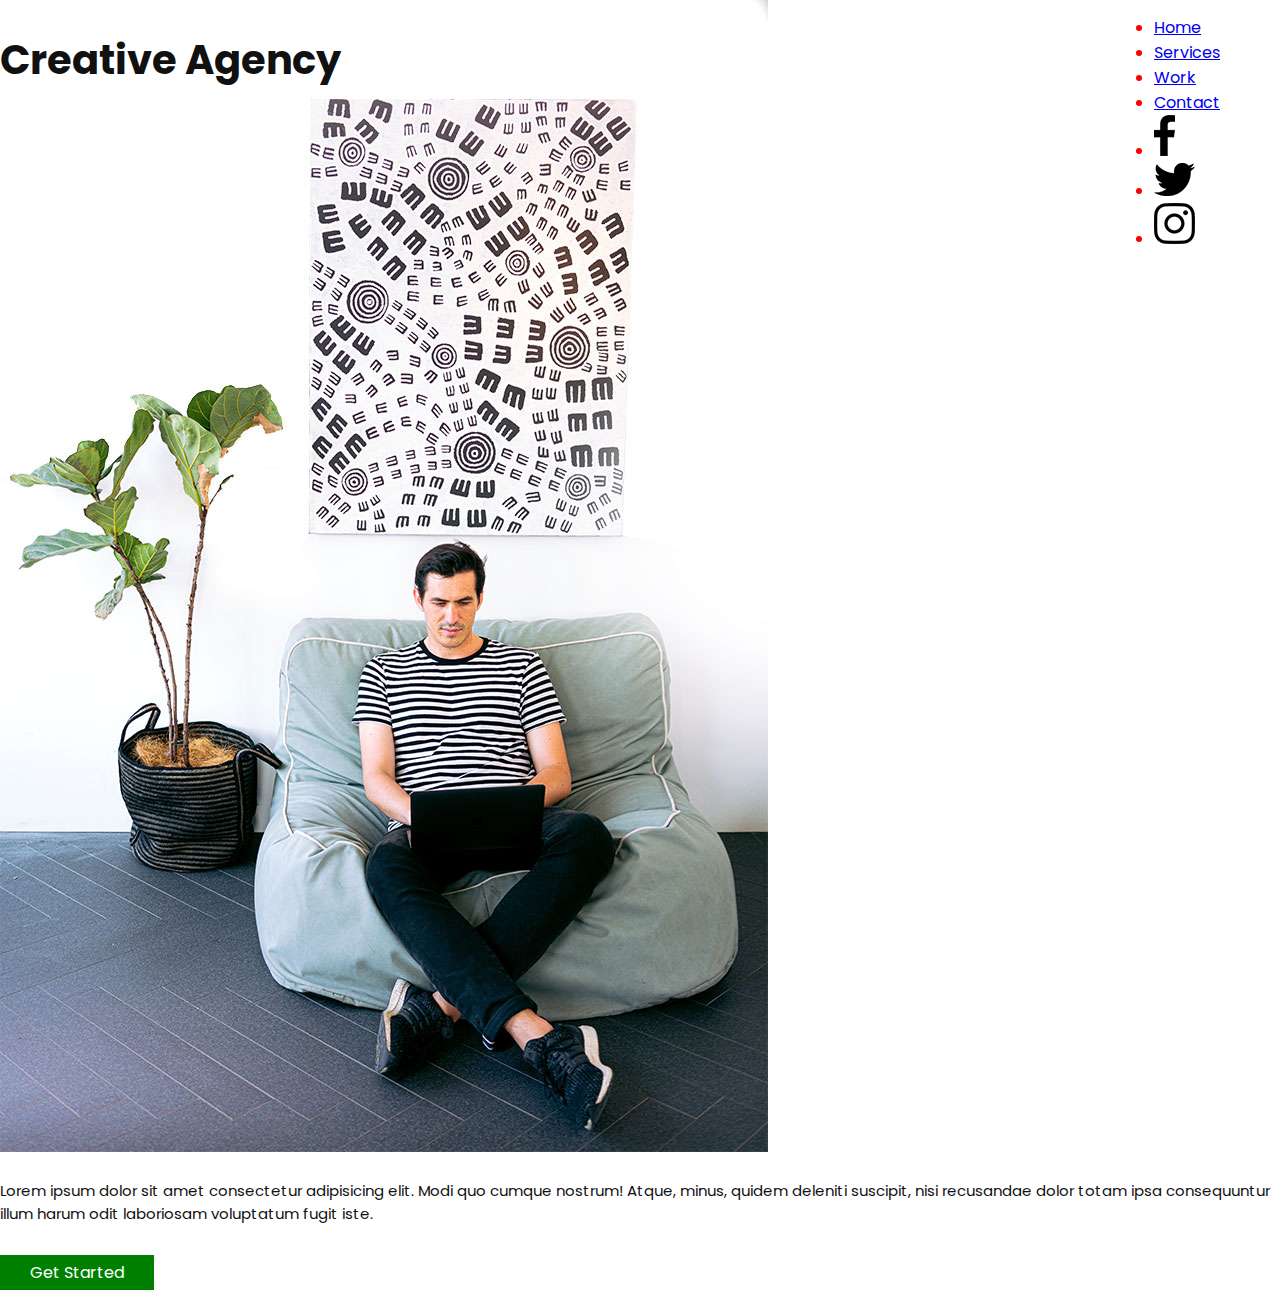
==== index.html @ 6df3b484 "cleaned up the UI" ====
<!DOCTYPE html>
<html lang="en">
<head>

    <meta charset="UTF-8">
    <meta http-equiv="X-UA-Compatible" content="IE=edge">
    <meta name="viewport" content="width=device-width, initial-scale=1.0">
    <link rel="stylesheet" href="css/style.css" />
    <title> Creative Agency </title>

</head>
<title> Creative Agency </title>

<body>
    <header>
        <div class="logo">Creative Agency</div>
        <div class="toggle"></div>
        <div class="navigation">
        <ul>
            <li><a href="index.html">Home</a></li>
            <li><a href="services.html">Services</a></li>
            <li><a href="work.html">Work</a></li>
            <li><a href="contact.html">Contact</a></li>
        </ul>
        <div class="social-bar">
            <ul>
                <li>
                    <a href="http://facebook.com">
                        <img src="images/facebook.png" target= "blank" alt="">
                    </a>
                    
                </li>
                <li>
                    <a href="http://twitter.com">
                        <img src="images/twitter.png" target= "blank" alt="">
                    </a>
                    
                </li>

                <li>
                    <a href="http://instagram.com">
                        <img src="images/instagram.png" target= "blank" alt="">
                    </a>
                    
                </li>

                <!-- <ul> *Fix position*
                    <a href="mailto:you@email.com" class= "email-icon">
                        <img src="images/email.png" alt="">
                    </a>
                </ul> -->

                </div>
            </div>
        </header>
    
   

    <section>
        <img src="images/home-img.jpeg" class="home-img"alt="">
        <div class="home-content"></div>

        <h2>
            
        </h2>
            <p>
                Lorem ipsum dolor sit amet consectetur adipisicing elit. Modi quo cumque nostrum! Atque, minus, quidem deleniti suscipit, nisi recusandae dolor totam ipsa consequuntur illum harum odit laboriosam voluptatum fugit iste.
            </p>
            <a href=contact.html" class="btn">Get Started</a>
        </div>  
    </section>

    <script>src= "js/script.js"</script>
</body>
</html>
---- css/style.css ----
/* Add url for fonts */
@import url('https://fonts.googleapis.com/css?family=Poppins:200,300,400,500,600,700,800,900&display=swap');

:root {
    --primary-color: #f60f20;
    --secondary-color: #1b206e;
  }
/* Base styles */

* {
    box-sizing: border-box;
    margin: 0;
    padding: 0;
  }

html,

body {
    background-color: #ffffff;
    font-family: 'Poppins', sans-serif;
    color: #111;
}

.section {
    display: flex;
    height: 100vh;
}

.btn {
    position: absolute;
    background-color: green;
    color: #ffff;
    cursor: pointer;
    text-decoration: none;
    padding: 5px 30px;
    margin: 20px 0;
}

.btn:hover {
transform: scale(0.99);
}


.logo {
position: absolute;
top: 30px;
font-size: 2.5rem;
font-weight: 700;
z-index: 10;
}

.homw-img {
    bottom: 0;
    top: 0px;
    left: 700px;
    height: 50%;
}

.home-content {
    z-index: 10;
    max-width: 600px;
}

.navigation {
    color:red;
    position: absolute;
    top: 15px;
    right: 60px;
}


h1 {
    font-size: 30px; 
}

p {
    font-size: 15px;
    margin: 20px 0 10px;
}

h2 {
    font-size: 25px;
    font-weight: 100;
}
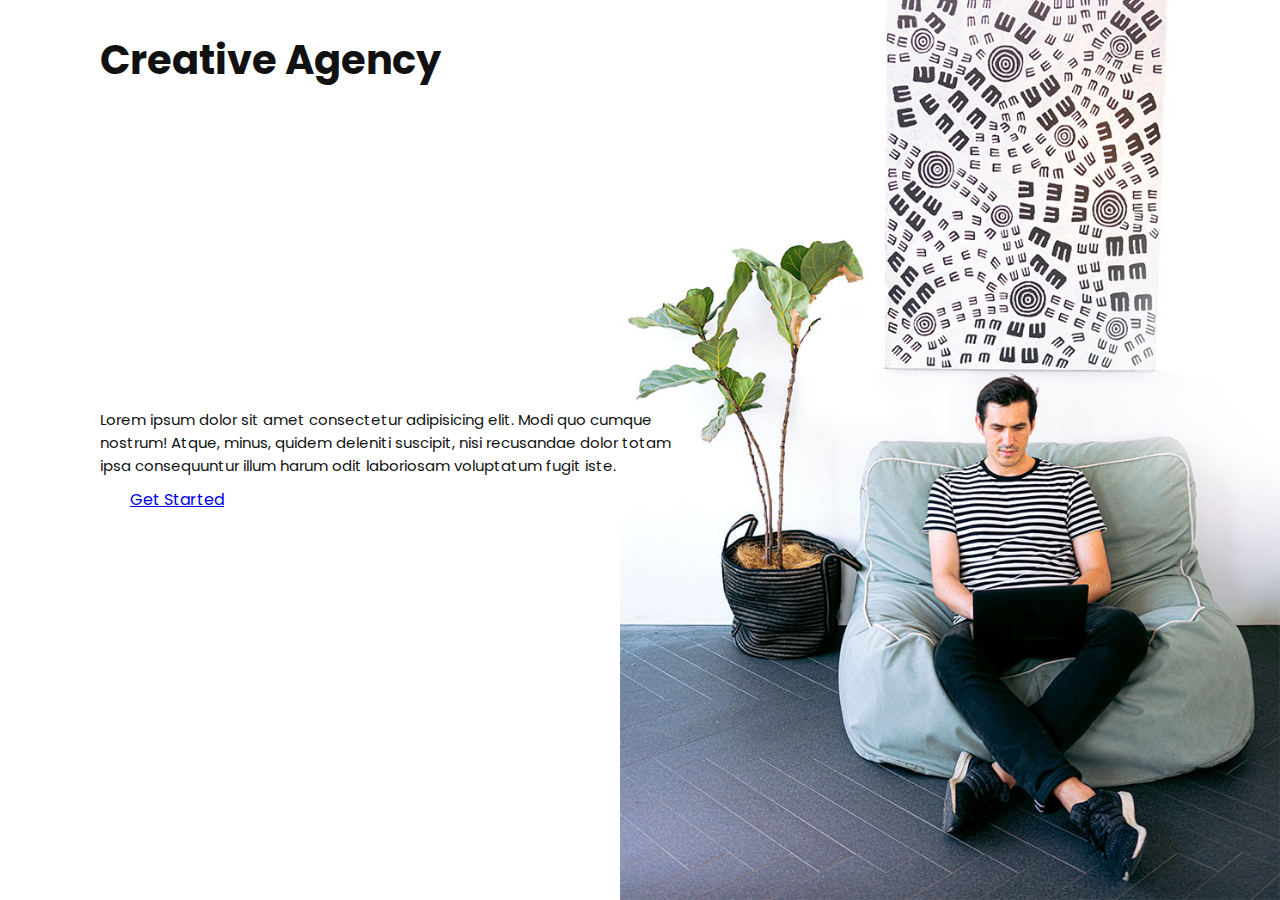
==== commit 67cfe9d7: "fixed issues with button" ====
--- a/index.html
+++ b/index.html
@@ -56,16 +56,13 @@
     
    
 
-    <section>
-        <img src="images/home-img.jpeg" class="home-img"alt="">
-        <div class="home-content"></div>
-
-        <h2>
-            
-        </h2>
-            <p>
-                Lorem ipsum dolor sit amet consectetur adipisicing elit. Modi quo cumque nostrum! Atque, minus, quidem deleniti suscipit, nisi recusandae dolor totam ipsa consequuntur illum harum odit laboriosam voluptatum fugit iste.
-            </p>
+    <section class= "home">
+        <img src="images/home-img.jpeg" class="home-img"alt=""/>
+        <div class="home-content">
+        <h1></h1>
+        <p>
+            Lorem ipsum dolor sit amet consectetur adipisicing elit. Modi quo cumque nostrum! Atque, minus, quidem deleniti suscipit, nisi recusandae dolor totam ipsa consequuntur illum harum odit laboriosam voluptatum fugit iste.
+        </p>
             <a href=contact.html" class="btn">Get Started</a>
         </div>  
     </section>
--- a/css/style.css
+++ b/css/style.css
@@ -16,52 +16,58 @@
 html,
 
 body {
-    background-color: #ffffff;
+    background-color: white;
     font-family: 'Poppins', sans-serif;
     color: #111;
 }
 
-.section {
+section {
     display: flex;
+    align-items: center;
     height: 100vh;
+    padding: 100px;
 }
 
 .btn {
-    position: absolute;
-    background-color: green;
-    color: #ffff;
-    cursor: pointer;
-    text-decoration: none;
-    padding: 5px 30px;
-    margin: 20px 0;
+ cursor: pointer;
+background: green
+text-decoration: none;
+padding: 10px 30px;
+margin: 20px 0; 
+
+
+
 }
 
 .btn:hover {
-transform: scale(0.99);
+
 }
 
 
 .logo {
 position: absolute;
 top: 30px;
+left: 100px;
 font-size: 2.5rem;
 font-weight: 700;
 z-index: 10;
 }
 
-.homw-img {
+.home-img {
+    position: absolute;
     bottom: 0;
-    top: 0px;
-    left: 700px;
-    height: 50%;
+    right: 0;
+    height: 110%;
 }
 
 .home-content {
+    position: relative;
     z-index: 10;
     max-width: 600px;
 }
 
 .navigation {
+    display: none;
     color:red;
     position: absolute;
     top: 15px;
@@ -70,7 +76,8 @@
 
 
 h1 {
-    font-size: 30px; 
+    font-size: 20px; 
+    font-weight: 500;
 }
 
 p {
@@ -79,8 +86,8 @@
 }
 
 h2 {
-    font-size: 25px;
-    font-weight: 100;
+    font-size: 15px;
+    font-weight: 50;
 }
 
 
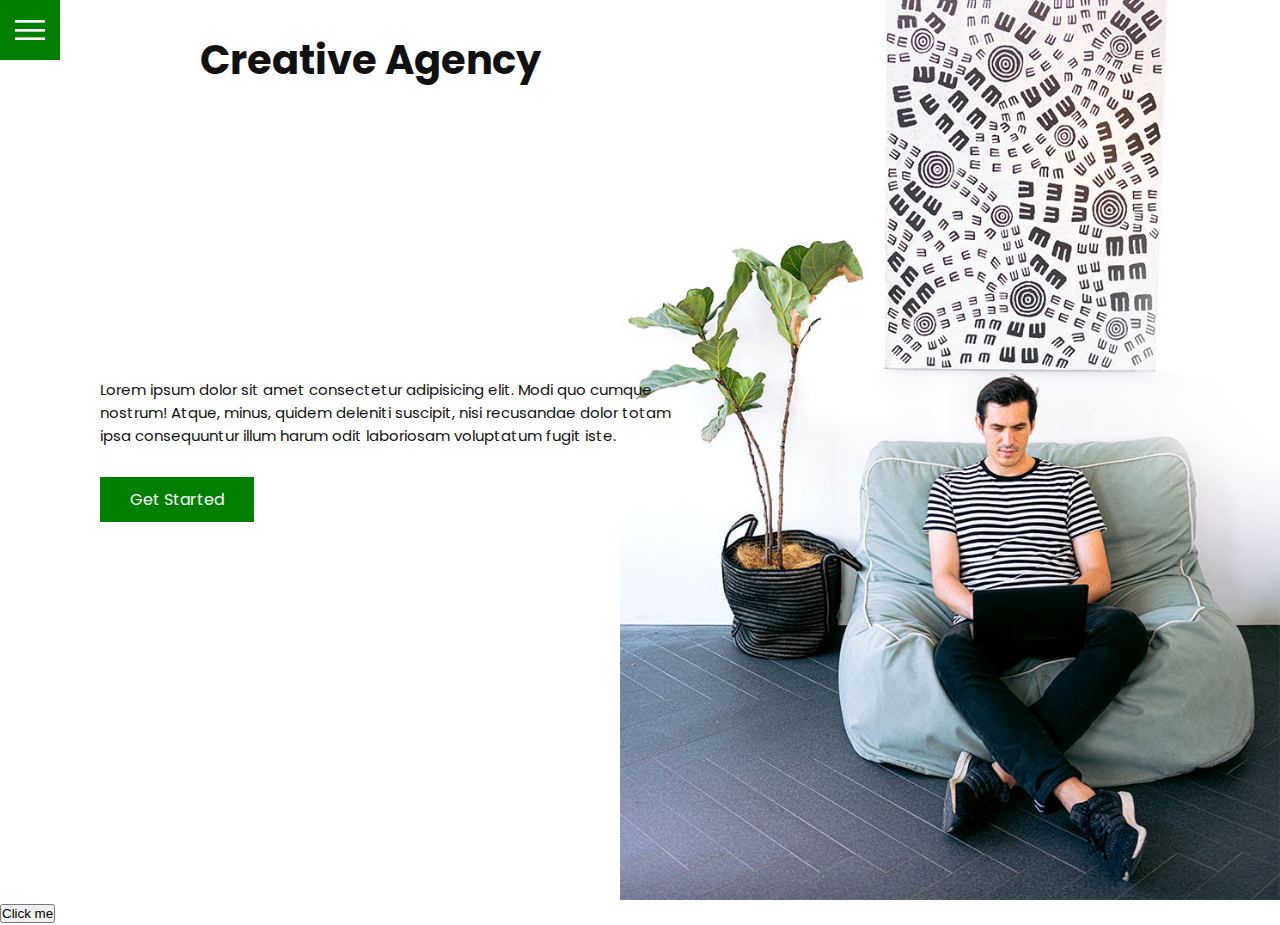
==== commit 64cff375: "added link to services from the homepage. Styled the homepage with a test images and font" ====
--- a/index.html
+++ b/index.html
@@ -63,10 +63,12 @@
         <p>
             Lorem ipsum dolor sit amet consectetur adipisicing elit. Modi quo cumque nostrum! Atque, minus, quidem deleniti suscipit, nisi recusandae dolor totam ipsa consequuntur illum harum odit laboriosam voluptatum fugit iste.
         </p>
-            <a href=contact.html" class="btn">Get Started</a>
+            <a href="services.html" class="btn">Get Started</a>
         </div>  
     </section>
 
     <script>src= "js/script.js"</script>
+    <button id="submit">Click me</button>
+
 </body>
 </html>--- a/css/style.css
+++ b/css/style.css
@@ -21,60 +21,6 @@
     color: #111;
 }
 
-section {
-    display: flex;
-    align-items: center;
-    height: 100vh;
-    padding: 100px;
-}
-
-.btn {
- cursor: pointer;
-background: green
-text-decoration: none;
-padding: 10px 30px;
-margin: 20px 0; 
-
-
-
-}
-
-.btn:hover {
-
-}
-
-
-.logo {
-position: absolute;
-top: 30px;
-left: 100px;
-font-size: 2.5rem;
-font-weight: 700;
-z-index: 10;
-}
-
-.home-img {
-    position: absolute;
-    bottom: 0;
-    right: 0;
-    height: 110%;
-}
-
-.home-content {
-    position: relative;
-    z-index: 10;
-    max-width: 600px;
-}
-
-.navigation {
-    display: none;
-    color:red;
-    position: absolute;
-    top: 15px;
-    right: 60px;
-}
-
-
 h1 {
     font-size: 20px; 
     font-weight: 500;
@@ -90,4 +36,119 @@
     font-weight: 50;
 }
 
+section {
+    display: flex;
+    align-items: center;
+    height: 100vh;
+    padding: 100px;
+}
 
+/* Button */
+
+button {
+  
+    
+}
+
+
+.btn {
+    cursor: pointer;
+    display: inline-block;
+    text-decoration: none;
+    padding: 10px 30px;
+    margin: 20px 0;
+    background-color: green;
+    color: white;
+}
+
+.btn:hover {
+    transform: scale(1.05);
+
+}
+
+
+.logo {
+position: absolute;
+top: 30px;
+left: 200px;
+font-size: 2.5rem;
+font-weight: 700;
+z-index: 10;
+}
+
+/* Toggle  */
+.toggle { 
+    position: fixed;
+    top: 0;
+    left: 0px;
+    width: 60px;
+    height: 60px;
+    background: green url(../images/menu.png);
+    background-size: 30px;
+    background-position: center;
+    background-repeat: no-repeat;
+    z-index: 20;
+    cursor: pointer;
+
+}
+
+.toggle.active {
+
+}
+
+/* Navigation  */
+
+.navigation {
+    display: none;
+  
+}
+
+
+ /* Homepage */
+
+.home-img {
+    position: absolute;
+    bottom: 0;
+    right: 0;
+    height: 110%;
+}
+
+.home-content {
+    position: relative;
+    z-index: 10;
+    max-width: 600px;
+}
+
+ /* Services Page */
+
+ .design {
+     position: absolute;
+     height: 10%;
+ }
+
+ .services-content {
+    position: absolute;
+    display: flexbox;
+    padding: 100px;
+    left: -80px;
+ }
+ 
+
+
+ 
+
+
+
+/* Work Page */
+
+
+
+/* Contact */
+
+
+
+
+
+
+
+
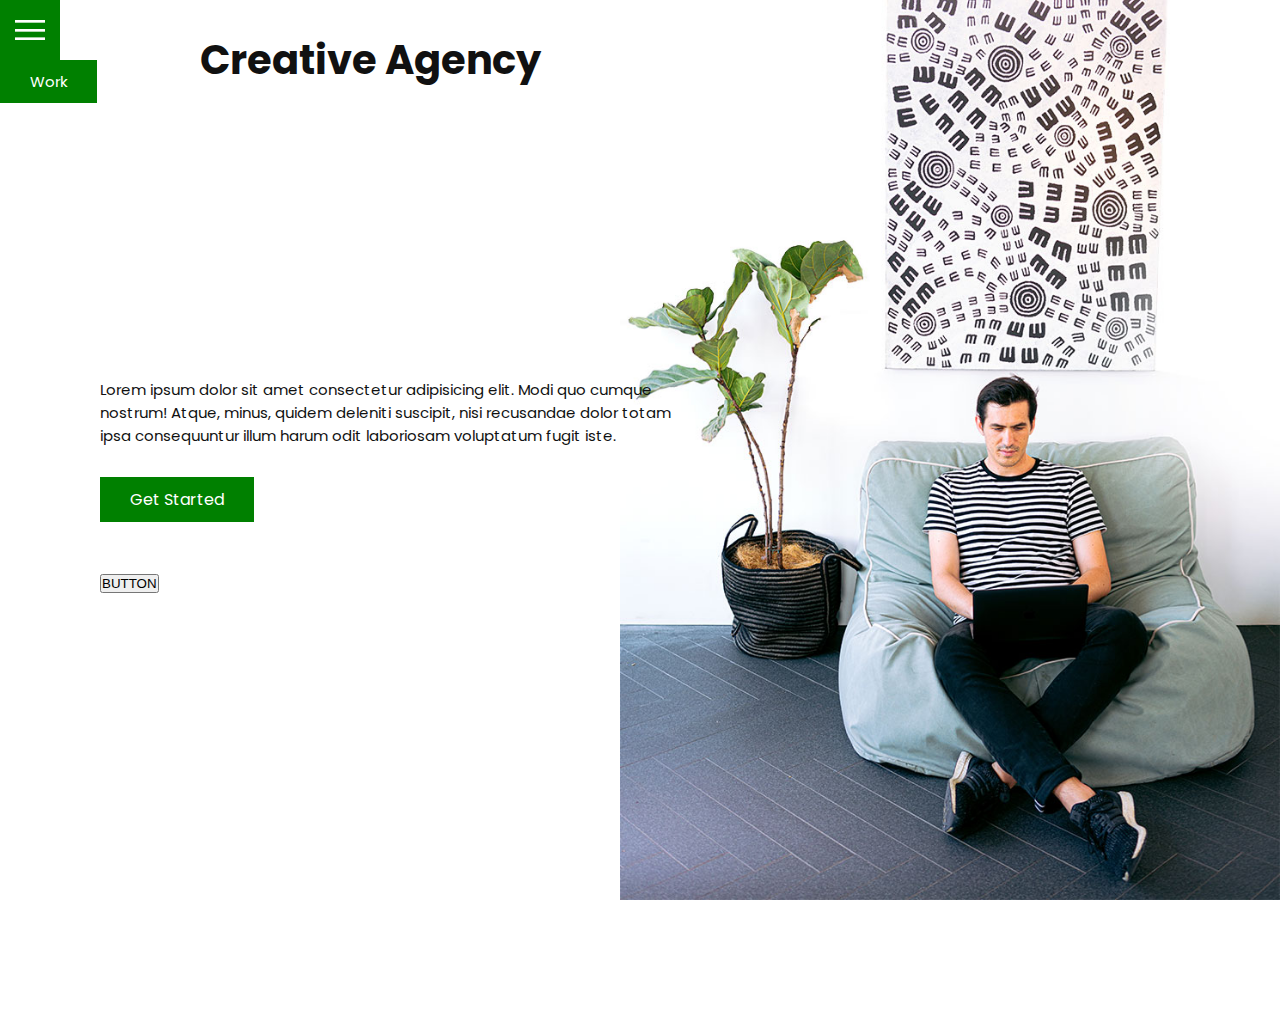
==== commit c8623ba1: "added work page and a button to the home page" ====
--- a/index.html
+++ b/index.html
@@ -65,10 +65,37 @@
         </p>
             <a href="services.html" class="btn">Get Started</a>
         </div>  
+
+        
+        </div> 
+       
+        </section>
+
     </section>
 
-    <script>src= "js/script.js"</script>
-    <button id="submit">Click me</button>
+    </section class= "work">
+    <div class="work-content">
+    <p> <a href="work.html" class="btn" >Work</a></p>
+    <section> 
+
+    <button id ="b1">BUTTON</button>
+    </br>
+    <p id="text"> </p> 
+
+   
+    <script type="text/javascript">
+
+    // document.getElementById("submit")
+    document.getElementById("b1").onclick = click_button;
+    
+    function click_button() {
+    document.getElementById("text").innerHTML = 
+    "click";
+    console.log('Hello World');
+   }
+    
+        
+</script>
 
 </body>
 </html>--- a/css/style.css
+++ b/css/style.css
@@ -134,12 +134,15 @@
  }
  
 
-
- 
+/* Work Page */
 
 
 
-/* Work Page */
+.work-content {
+    top: 20px;
+    position: absolute;
+}
+
 
 
 
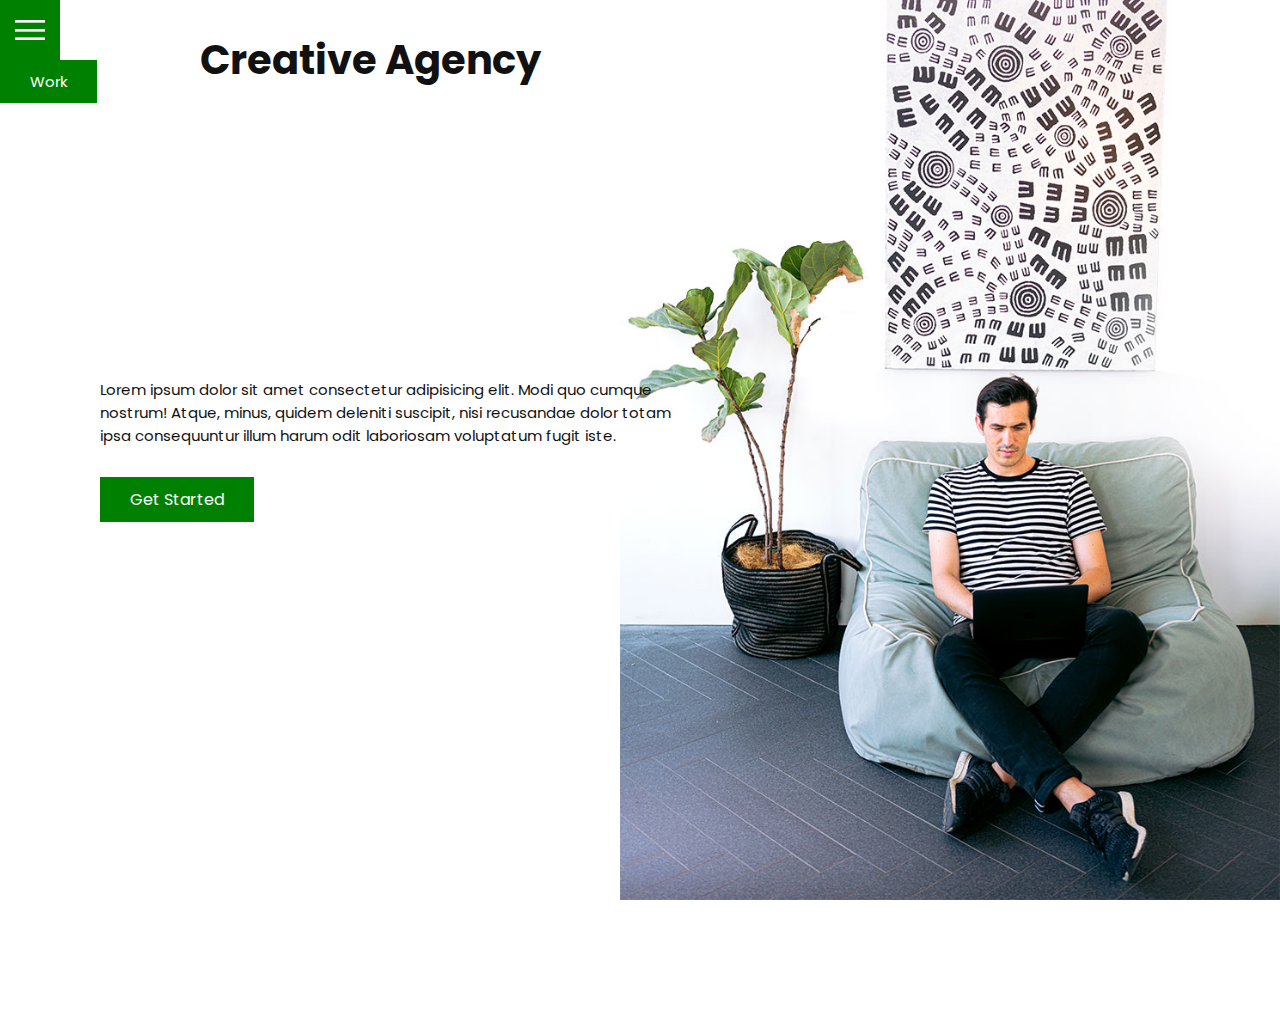
==== commit dd198792: "cleaned up homepage" ====
--- a/index.html
+++ b/index.html
@@ -63,7 +63,7 @@
         <p>
             Lorem ipsum dolor sit amet consectetur adipisicing elit. Modi quo cumque nostrum! Atque, minus, quidem deleniti suscipit, nisi recusandae dolor totam ipsa consequuntur illum harum odit laboriosam voluptatum fugit iste.
         </p>
-            <a href="services.html" class="btn">Get Started</a>
+            <a href="contact.html" class="btn">Get Started</a>
         </div>  
 
         
@@ -78,21 +78,11 @@
     <p> <a href="work.html" class="btn" >Work</a></p>
     <section> 
 
-    <button id ="b1">BUTTON</button>
-    </br>
-    <p id="text"> </p> 
 
    
     <script type="text/javascript">
 
-    // document.getElementById("submit")
-    document.getElementById("b1").onclick = click_button;
     
-    function click_button() {
-    document.getElementById("text").innerHTML = 
-    "click";
-    console.log('Hello World');
-   }
     
         
 </script>
--- a/css/style.css
+++ b/css/style.css
@@ -99,8 +99,7 @@
 /* Navigation  */
 
 .navigation {
-    display: none;
-  
+  display: none;
 }
 
 
@@ -122,17 +121,39 @@
  /* Services Page */
 
  .design {
+     display: none;
      position: absolute;
      height: 10%;
  }
 
  .services-content {
+    display: none;
     position: absolute;
     display: flexbox;
     padding: 100px;
     left: -80px;
  }
+
+ table {
+   position: fixed;
+   bottom: 0px;
+   left: 0;
+   background-color: black;
+   
+ }
  
+ th, td {
+    position: relative;
+    width: 800px;
+    height: 80px;
+    text-align:center;
+    border:1px solid black;
+    padding:5px;
+    z-index: 10;
+    background-color: yellow;
+    color: black;
+  
+}
 
 /* Work Page */
 
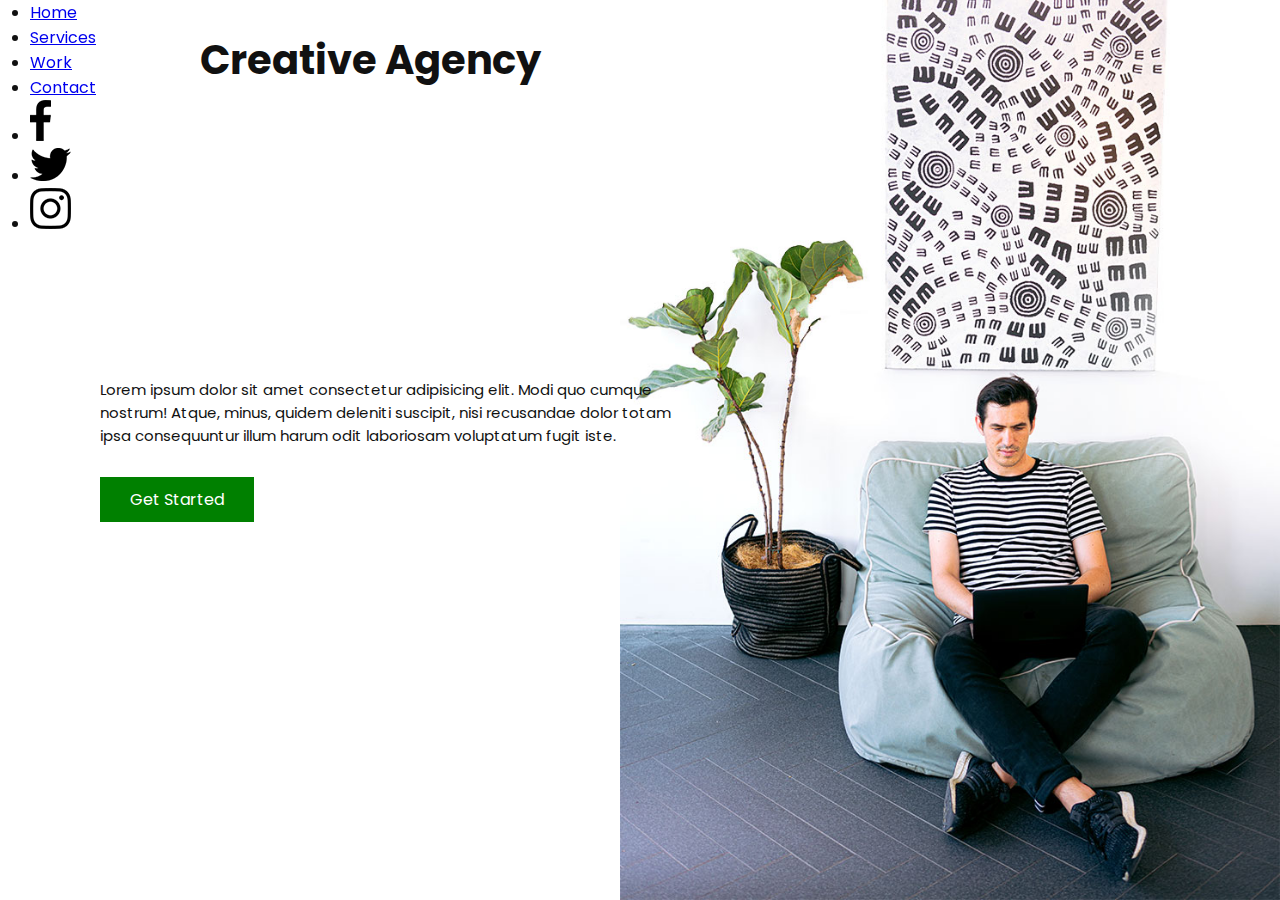
==== commit be7b73ae: "made the nav bar visible in homepage/adjusted componets" ====
--- a/index.html
+++ b/index.html
@@ -73,10 +73,7 @@
 
     </section>
 
-    </section class= "work">
-    <div class="work-content">
-    <p> <a href="work.html" class="btn" >Work</a></p>
-    <section> 
+   
 
 
    
--- a/css/style.css
+++ b/css/style.css
@@ -78,6 +78,7 @@
 
 /* Toggle  */
 .toggle { 
+    display: none;
     position: fixed;
     top: 0;
     left: 0px;
@@ -93,13 +94,15 @@
 }
 
 .toggle.active {
+   
 
 }
 
 /* Navigation  */
 
 .navigation {
-  display: none;
+  position: fixed;
+  left: 30px;
 }
 
 
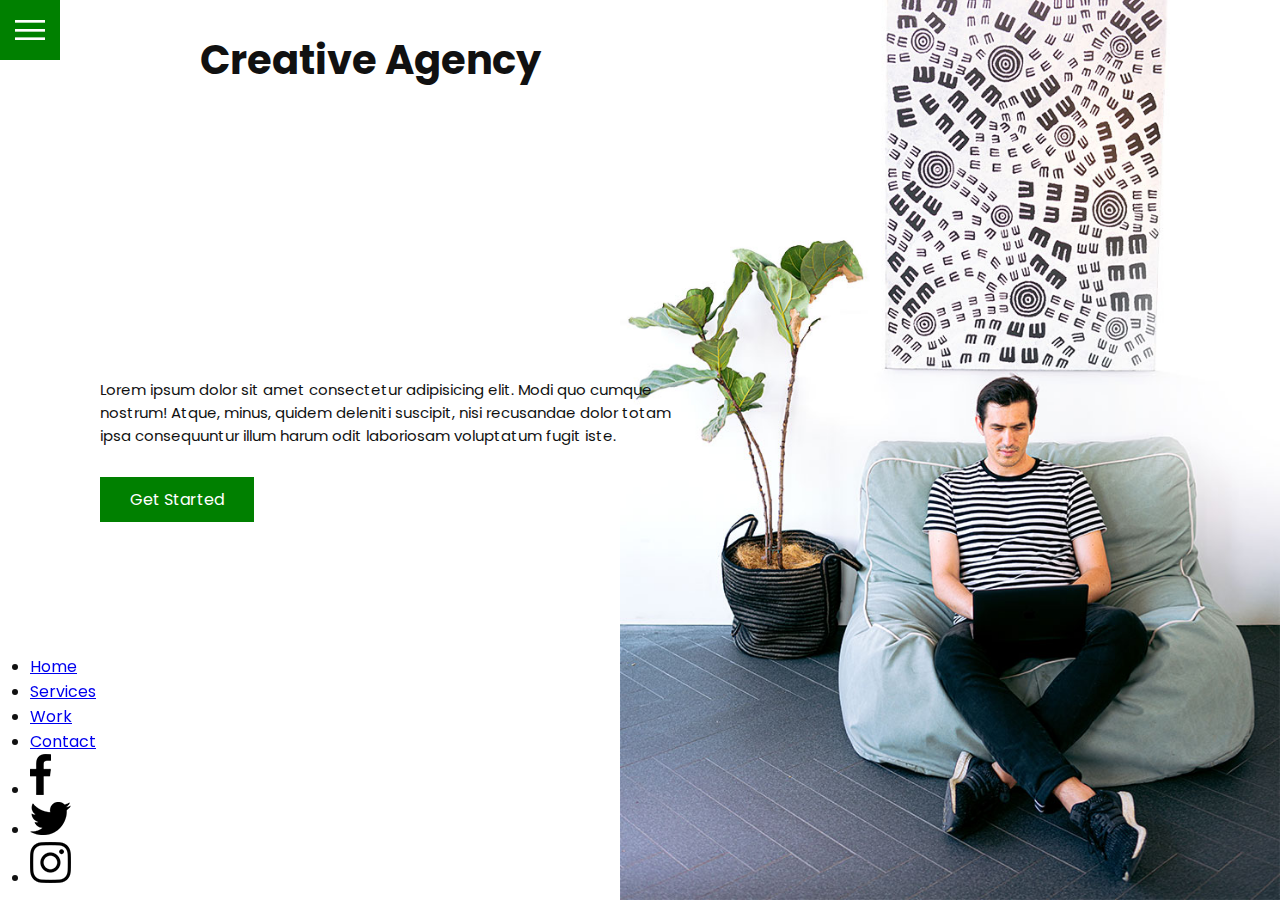
==== commit 1632965d: "changed the position of the navigation" ====
--- a/index.html
+++ b/index.html
@@ -73,8 +73,7 @@
 
     </section>
 
-   
-
+  
 
    
     <script type="text/javascript">
--- a/css/style.css
+++ b/css/style.css
@@ -78,7 +78,6 @@
 
 /* Toggle  */
 .toggle { 
-    display: none;
     position: fixed;
     top: 0;
     left: 0px;
@@ -103,6 +102,9 @@
 .navigation {
   position: fixed;
   left: 30px;
+  bottom: 10px;
+
+
 }
 
 
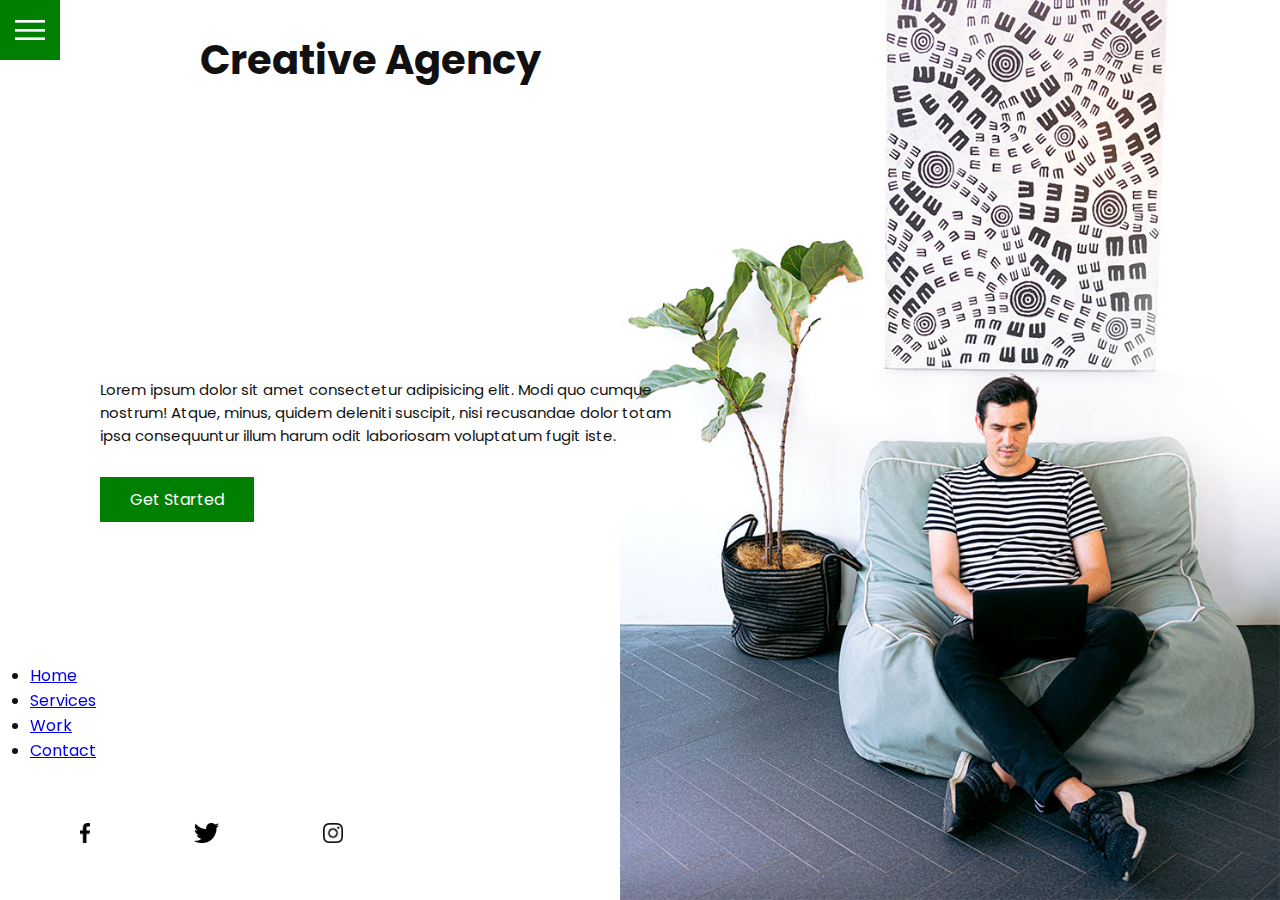
==== commit 6ed16022: "t updated socials list from vertical to horizontal view. Changed the size of the logos." ====
--- a/index.html
+++ b/index.html
@@ -23,23 +23,23 @@
             <li><a href="contact.html">Contact</a></li>
         </ul>
         <div class="social-bar">
-            <ul>
+            <ul class="social">
                 <li>
                     <a href="http://facebook.com">
-                        <img src="images/facebook.png" target= "blank" alt="">
+                        <img id ="facebook"src="images/facebook.png" target= "blank" alt="">
                     </a>
                     
                 </li>
                 <li>
                     <a href="http://twitter.com">
-                        <img src="images/twitter.png" target= "blank" alt="">
+                        <img id="twitter" src="images/twitter.png" target= "blank" alt="">
                     </a>
                     
                 </li>
 
                 <li>
                     <a href="http://instagram.com">
-                        <img src="images/instagram.png" target= "blank" alt="">
+                        <img id="instagram"src="images/instagram.png" target= "blank" alt="">
                     </a>
                     
                 </li>
--- a/css/style.css
+++ b/css/style.css
@@ -178,6 +178,23 @@
 
 
 
-
-
-
+#facebook  {
+    height: 20px;
+    
+}
+
+#twitter {
+    height: 20px;
+}
+
+#instagram {
+    height: 20px;
+}
+
+ul.social li {
+    top: 10px;
+    display: inline-block;
+    padding: 50px;
+    position: relative;
+    
+}
